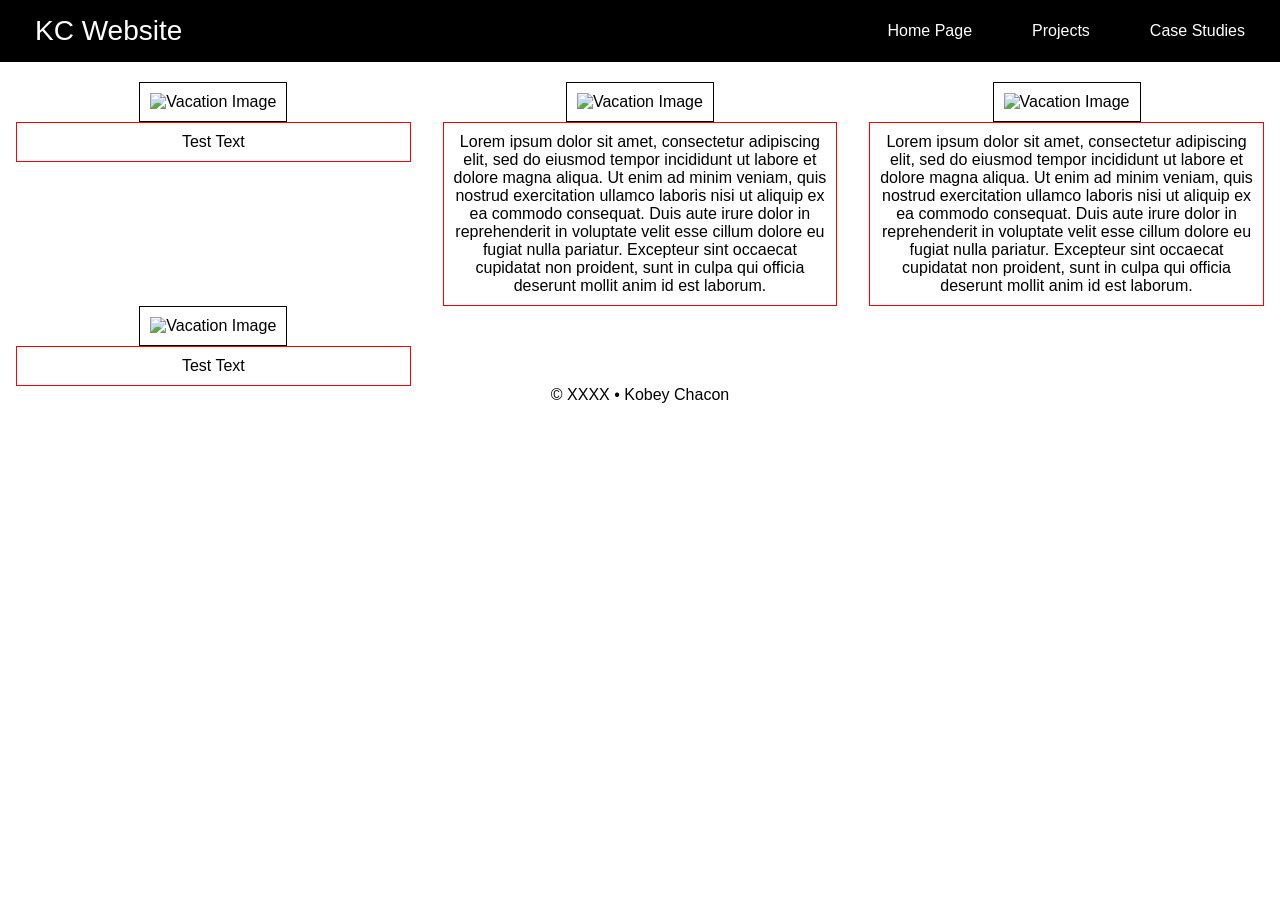
==== index.html @ fe21738c "Removed other pages to focus on home page, added basic image support, reintroduced column structure" ====
<!DOCTYPE html>
<html>
<!-- Write your comments here -->


<head>
    <meta name="viewport" content="width=device-width, initial-scale=1">
    <meta charset="UTF-8">
    <meta name="description" content="Kobey Chacon Digital Media Portfolio">
    <meta name="author" content="Kobey Chacon">
    <link rel="stylesheet" href="css/styles.css">
    <link rel="preconnect" href="https://fonts.googleapis.com">
    <link rel="preconnect" href="https://fonts.gstatic.com" crossorigin>
    <link href="https://fonts.googleapis.com/css2?family=Roboto:ital,wght@0,100..900;1,100..900&display=swap" rel="stylesheet">
</head>
<!-- Write your comments here -->

<body>
<header>   
<nav class ="responsive-nav">
  <a href="#" class="nav-branding">KC Website</a>

<ul class="nav-menu">
    <li class="nav-item"><a href="index.html">Home Page</a></li>
    <li class="nav-item"><a href="#">Projects</a></li>
    <li class="nav-item"><a href="#">Case Studies</a></li>
    </ul>    

    <div class="nav-toggle">
        <span class="bar"></span>
        <span class="bar"></span>
        <span class="bar"></span>

    </div>
</nav>
</header>

<div class="row">

  <div class="column">
      <img src="c:\Users\viewt\OneDrive\Pictures\DWDD2520 National Park Images\heroimage.jpg" alt="Vacation Image">
    <p>Test Text</p>
</div>

<div class="column">
      <img src="c:\Users\viewt\OneDrive\Pictures\DWDD2520 National Park Images\heroimage.jpg" alt="Vacation Image">
    <p>Lorem ipsum dolor sit amet, consectetur adipiscing elit, sed do eiusmod tempor incididunt ut labore et dolore magna aliqua. 
        Ut enim ad minim veniam, quis nostrud exercitation ullamco laboris nisi ut aliquip ex ea commodo consequat. 
        Duis aute irure dolor in reprehenderit in voluptate velit esse cillum dolore eu fugiat nulla pariatur. 
        Excepteur sint occaecat cupidatat non proident, sunt in culpa qui officia deserunt mollit anim id est laborum.</p>
</div>

  <div class="column"> 
    <img src="c:\Users\viewt\OneDrive\Pictures\DWDD2520 National Park Images\heroimage.jpg" alt="Vacation Image">
     <p>Lorem ipsum dolor sit amet, consectetur adipiscing elit, sed do eiusmod tempor incididunt ut labore et dolore magna aliqua.
         Ut enim ad minim veniam, quis nostrud exercitation ullamco laboris nisi ut aliquip ex ea commodo consequat. 
         Duis aute irure dolor in reprehenderit in voluptate velit esse cillum dolore eu fugiat nulla pariatur. 
         Excepteur sint occaecat cupidatat non proident, sunt in culpa qui officia deserunt mollit anim id est laborum.</p>
    </div>

    <div class="column">
      <img src="c:\Users\viewt\OneDrive\Pictures\DWDD2520 National Park Images\heroimage.jpg" alt="Vacation Image">
    <p>Test Text</p>
  </div>
</div>



<footer>
<p>&copy; <span id="year">XXXX</span> &bull; Kobey Chacon</p>
</footer>

<script src="js/scripts.js"></script>

</body>
</html>
<!-- Write your comments here -->
---- css/styles.css ----
/* Universal Properties*/

*{
  box-sizing: border-box;
  margin: 0;
  padding: 0;
}

header{
  background-color: rgb(0, 0, 0);
  color: rgb(255, 255, 255);
  padding: 15px;
  margin-bottom: 20px;
}

body{
   font-size: 14px;
}

p{
     margin: 0 16px;
}

 a{
  text-decoration: none;
      color: rgb(255, 255, 255);
 }

 a:hover{
    color: rgb(60, 0, 255);
 }

 li{
  list-style-type: none;
 }

 img{
  width: 75%;
  height: auto;
   border: 1px solid rgb(255, 0, 0);
 }

 .responsive-nav{
  background-color: rgb(0, 0, 0);
  display: flex;
  justify-content: space-between;
  align-items: center;
  padding: 0 20px;
 }

 .nav-menu{
  display: flex;
  justify-content: space-between;
  align-items: center;
  gap: 60px;
 }

 .nav-branding{
  font-size: 1.75rem;
 }
 
 .nav-link{
  transition: 0.7s ease;
 }

 .nav-toggle{
  display: none;
 }

 .bar{
  display: block;
  width: 25px;
  height: 3px;
  margin: 5px auto;
  -webkit-transition: all 0.3s ease-in-out;
  transition: all 0.3s ease-in-out;
  background-color: rgb(255, 255, 255);
 }

 .column p{
  padding: 10px;
    border: 1px solid rgb(255, 0, 0);
 }

 .column img{
  padding: 10px;
    border: 1px solid rgb(0, 0, 0);
 }

.row{
  text-align: center;
}

 .row:after {
  content: "";
  display: table;
  clear: both;
}


/* Hamburger Menu CSS*/
@media(max-width: 768px){
  .nav-toggle{
    display: block;
  }

  .nav-toggle.active .bar:nth-child(2){
    opacity: 0;
  }

  .nav-toggle.active .bar:nth-child(1){
    transform: translateY(8px) rotate(45deg);
  }

   .nav-toggle.active .bar:nth-child(3){
    transform: translateY(-8px) rotate(-45deg);
  }

  .nav-menu{
    position: fixed;
    left: -100%;
    top: 60px;
    gap: 0px;
    flex-direction: column;
    background-color: rgb(0, 0, 0);
    width: 100%;
    text-align: center;
    transition: 0.3s;
  }

  .nav-item{
    margin: 16px 0;
  }

  .nav-menu.active{
    left: 0;
  }
}


/* Mobile Device CSS*/
header{
    display: grid;
}

@media screen and (max-width: 480px) {

.column {
  width: 100%;
}
}

body {
    font-family: 'Roboto Condensed', sans-serif;
    font-size: 16px;
}

ul {
  margin: 0;
  padding: 0;
}


footer{
  text-align: center;
}


/* Tablet Device CSS*/
@media screen and (min-width: 480px) and (max-width: 768px) {
    .column {
  width: 50%;
}
}


/* Desktop Device CSS*/
@media screen and (min-width: 768px){
   .nav-toggle{
    display: none;
  }

.column {
  width: 33.33%;
  float: left;
}
}
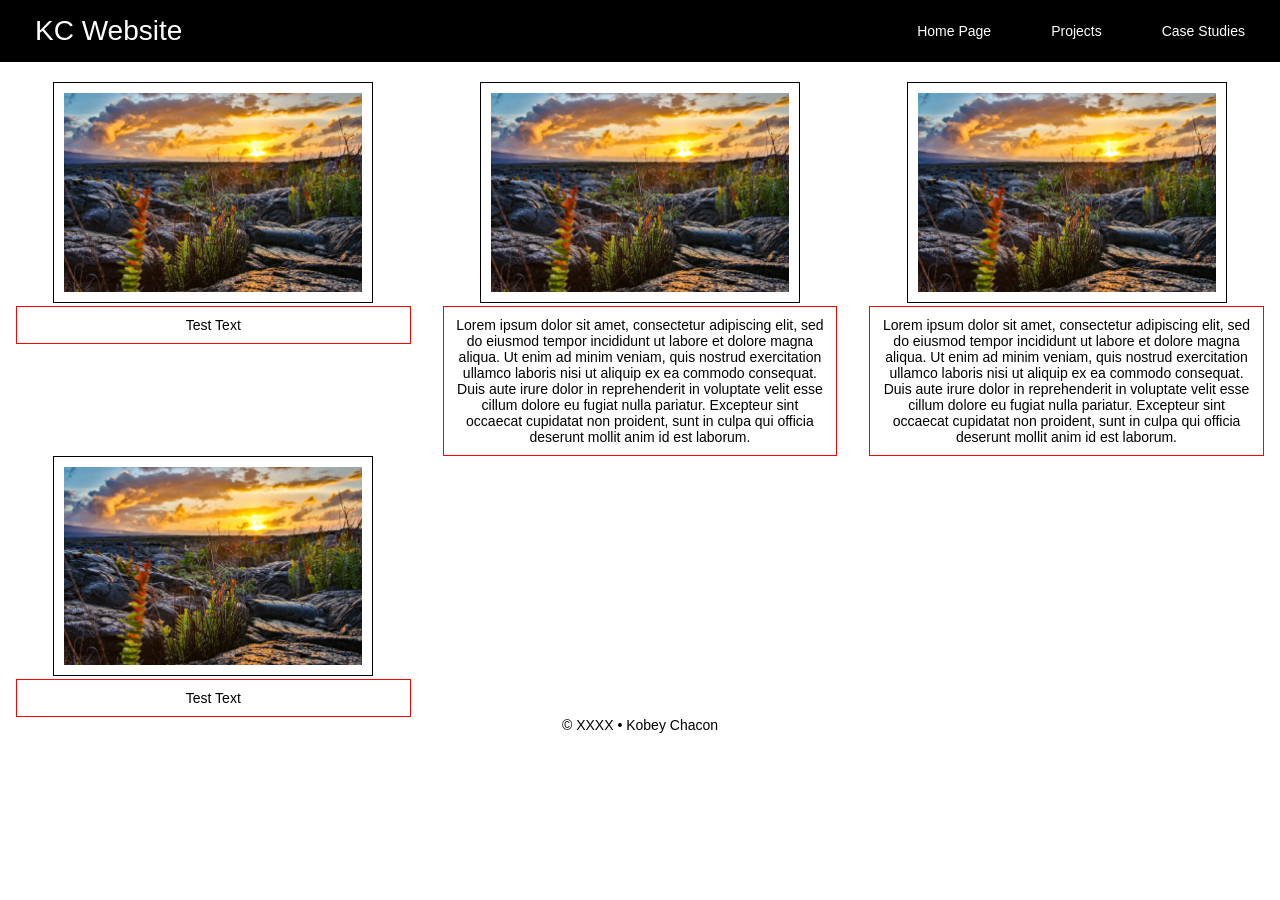
==== commit a026f971: "Implemented minor CSS fixes. Added image folder for easier uploading" ====
--- a/index.html
+++ b/index.html
@@ -38,12 +38,12 @@
 <div class="row">
 
   <div class="column">
-      <img src="c:\Users\viewt\OneDrive\Pictures\DWDD2520 National Park Images\heroimage.jpg" alt="Vacation Image">
+      <img src="images/heroimage.jpg" alt="Vacation Image">
     <p>Test Text</p>
 </div>
 
 <div class="column">
-      <img src="c:\Users\viewt\OneDrive\Pictures\DWDD2520 National Park Images\heroimage.jpg" alt="Vacation Image">
+        <img src="images/heroimage.jpg" alt="Vacation Image">
     <p>Lorem ipsum dolor sit amet, consectetur adipiscing elit, sed do eiusmod tempor incididunt ut labore et dolore magna aliqua. 
         Ut enim ad minim veniam, quis nostrud exercitation ullamco laboris nisi ut aliquip ex ea commodo consequat. 
         Duis aute irure dolor in reprehenderit in voluptate velit esse cillum dolore eu fugiat nulla pariatur. 
@@ -51,7 +51,7 @@
 </div>
 
   <div class="column"> 
-    <img src="c:\Users\viewt\OneDrive\Pictures\DWDD2520 National Park Images\heroimage.jpg" alt="Vacation Image">
+         <img src="images/heroimage.jpg" alt="Vacation Image">
      <p>Lorem ipsum dolor sit amet, consectetur adipiscing elit, sed do eiusmod tempor incididunt ut labore et dolore magna aliqua.
          Ut enim ad minim veniam, quis nostrud exercitation ullamco laboris nisi ut aliquip ex ea commodo consequat. 
          Duis aute irure dolor in reprehenderit in voluptate velit esse cillum dolore eu fugiat nulla pariatur. 
@@ -59,7 +59,7 @@
     </div>
 
     <div class="column">
-      <img src="c:\Users\viewt\OneDrive\Pictures\DWDD2520 National Park Images\heroimage.jpg" alt="Vacation Image">
+      <img src="images/heroimage.jpg" alt="Vacation Image">
     <p>Test Text</p>
   </div>
 </div>
--- a/css/styles.css
+++ b/css/styles.css
@@ -13,8 +13,9 @@
   margin-bottom: 20px;
 }
 
-body{
-   font-size: 14px;
+body {
+    font-family: 'Roboto Condensed', sans-serif;
+    font-size: 14px;
 }
 
 p{
@@ -30,9 +31,13 @@
     color: rgb(60, 0, 255);
  }
 
- li{
+
+ ul {
   list-style-type: none;
- }
+  margin: 0;
+  padding: 0;
+}
+
 
  img{
   width: 75%;
@@ -59,7 +64,7 @@
   font-size: 1.75rem;
  }
  
- .nav-link{
+ .nav-item{
   transition: 0.7s ease;
  }
 
@@ -143,21 +148,12 @@
     display: grid;
 }
 
-@media screen and (max-width: 480px) {
+@media screen and (max-width: 479px) {
 
 .column {
   width: 100%;
+  float: left;
 }
-}
-
-body {
-    font-family: 'Roboto Condensed', sans-serif;
-    font-size: 16px;
-}
-
-ul {
-  margin: 0;
-  padding: 0;
 }
 
 
@@ -167,9 +163,10 @@
 
 
 /* Tablet Device CSS*/
-@media screen and (min-width: 480px) and (max-width: 768px) {
+@media screen and (min-width: 480px) and (max-width: 767px) {
     .column {
   width: 50%;
+  float: left;
 }
 }
 
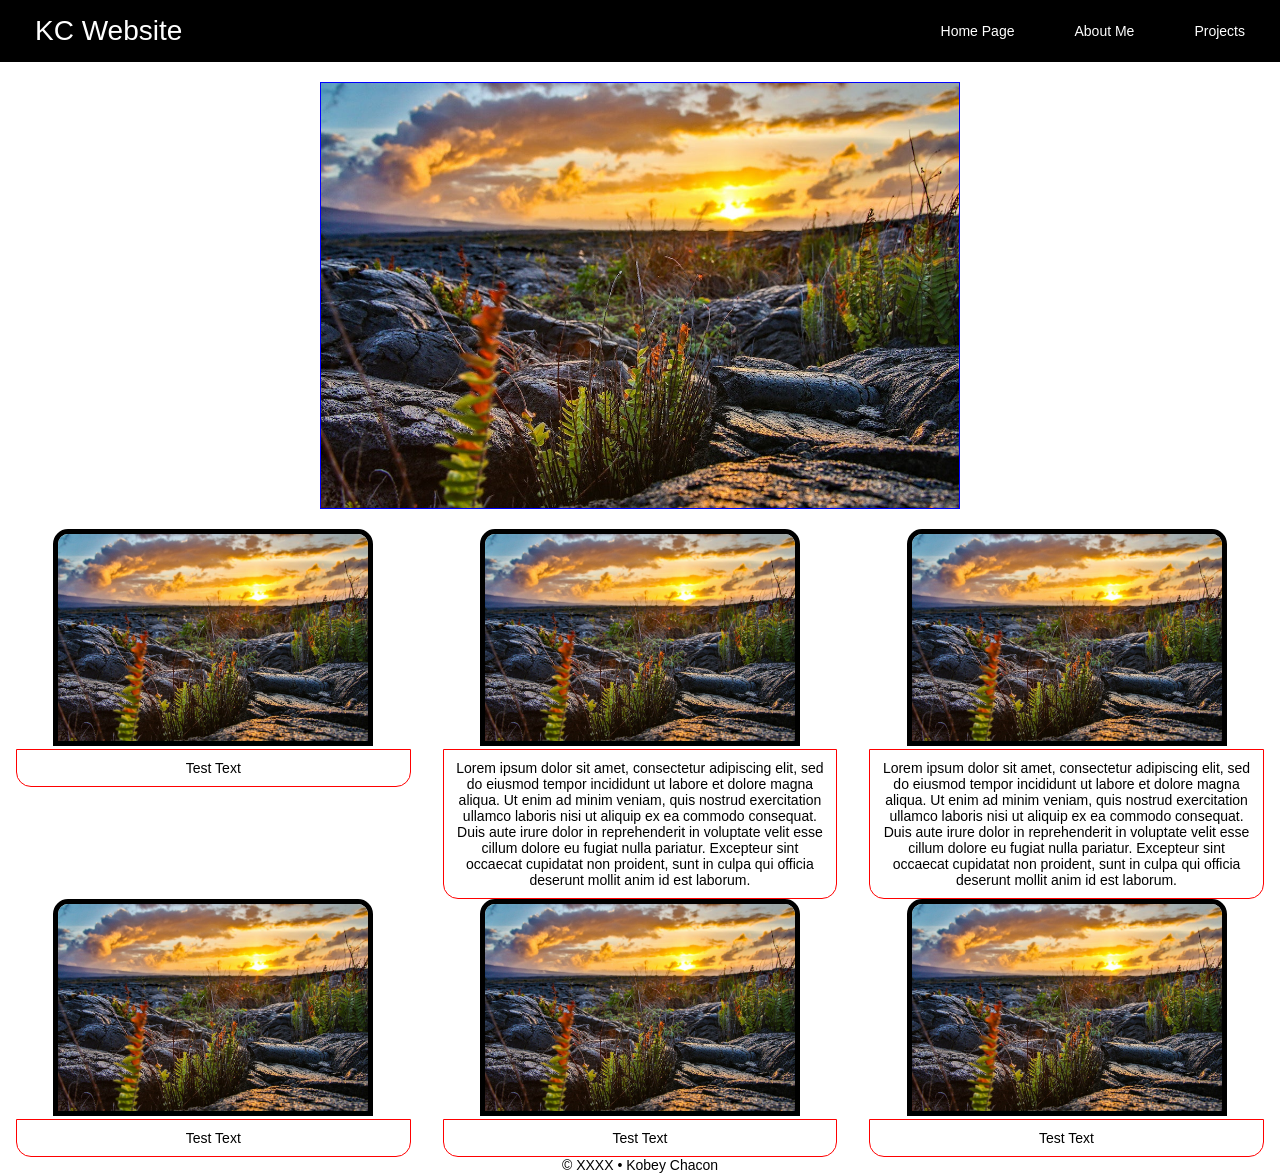
==== commit 4c57c607: "Focused on CSS edits for better formatting." ====
--- a/index.html
+++ b/index.html
@@ -1,7 +1,5 @@
 <!DOCTYPE html>
 <html>
-<!-- Write your comments here -->
-
 
 <head>
     <meta name="viewport" content="width=device-width, initial-scale=1">
@@ -13,17 +11,16 @@
     <link rel="preconnect" href="https://fonts.gstatic.com" crossorigin>
     <link href="https://fonts.googleapis.com/css2?family=Roboto:ital,wght@0,100..900;1,100..900&display=swap" rel="stylesheet">
 </head>
-<!-- Write your comments here -->
 
 <body>
 <header>   
 <nav class ="responsive-nav">
-  <a href="#" class="nav-branding">KC Website</a>
+  <a href="index.html" class="nav-branding">KC Website</a>
 
 <ul class="nav-menu">
     <li class="nav-item"><a href="index.html">Home Page</a></li>
-    <li class="nav-item"><a href="#">Projects</a></li>
-    <li class="nav-item"><a href="#">Case Studies</a></li>
+      <li class="nav-item"><a href="#">About Me</a></li>
+        <li class="nav-item"><a href="#">Projects</a></li>
     </ul>    
 
     <div class="nav-toggle">
@@ -35,15 +32,17 @@
 </nav>
 </header>
 
+      <img class="hero-image" src="images/placeholder.jpg" alt="Vacation Image" >
+
 <div class="row">
 
   <div class="column">
-      <img src="images/heroimage.jpg" alt="Vacation Image">
+      <img src="images/placeholder.jpg" alt="Vacation Image">
     <p>Test Text</p>
 </div>
 
 <div class="column">
-        <img src="images/heroimage.jpg" alt="Vacation Image">
+        <img src="images/placeholder.jpg" alt="Vacation Image">
     <p>Lorem ipsum dolor sit amet, consectetur adipiscing elit, sed do eiusmod tempor incididunt ut labore et dolore magna aliqua. 
         Ut enim ad minim veniam, quis nostrud exercitation ullamco laboris nisi ut aliquip ex ea commodo consequat. 
         Duis aute irure dolor in reprehenderit in voluptate velit esse cillum dolore eu fugiat nulla pariatur. 
@@ -51,7 +50,7 @@
 </div>
 
   <div class="column"> 
-         <img src="images/heroimage.jpg" alt="Vacation Image">
+         <img src="images/placeholder.jpg" alt="Vacation Image">
      <p>Lorem ipsum dolor sit amet, consectetur adipiscing elit, sed do eiusmod tempor incididunt ut labore et dolore magna aliqua.
          Ut enim ad minim veniam, quis nostrud exercitation ullamco laboris nisi ut aliquip ex ea commodo consequat. 
          Duis aute irure dolor in reprehenderit in voluptate velit esse cillum dolore eu fugiat nulla pariatur. 
@@ -59,12 +58,20 @@
     </div>
 
     <div class="column">
-      <img src="images/heroimage.jpg" alt="Vacation Image">
+      <img src="images/placeholder.jpg" alt="Vacation Image">
+    <p>Test Text</p>
+  </div>
+
+  <div class="column">
+      <img src="images/placeholder.jpg" alt="Vacation Image">
+    <p>Test Text</p>
+  </div>
+
+  <div class="column">
+      <img src="images/placeholder.jpg" alt="Vacation Image">
     <p>Test Text</p>
   </div>
 </div>
-
-
 
 <footer>
 <p>&copy; <span id="year">XXXX</span> &bull; Kobey Chacon</p>
--- a/css/styles.css
+++ b/css/styles.css
@@ -45,6 +45,17 @@
    border: 1px solid rgb(255, 0, 0);
  }
 
+ .hero-image{
+  display: block;
+  margin-left: auto;
+  margin-right: auto;
+  margin-bottom: 20px;
+  margin-top: 0px;
+  width: 50%; 
+  border: 1px solid rgb(0, 0, 255);
+ }
+
+ /* Responsive Navigation Properties*/
  .responsive-nav{
   background-color: rgb(0, 0, 0);
   display: flex;
@@ -83,13 +94,16 @@
  }
 
  .column p{
+  margin: 10 0 0 0px;
   padding: 10px;
-    border: 1px solid rgb(255, 0, 0);
+  border: 1px solid rgb(255, 0, 0);
+  border-radius: 0 0 15px 15px;
  }
 
  .column img{
-  padding: 10px;
-    border: 1px solid rgb(0, 0, 0);
+  margin: 10 -20px 0px;
+    border: 5px solid rgb(0, 0, 0);
+      border-radius: 15px 15px 0 0;
  }
 
 .row{
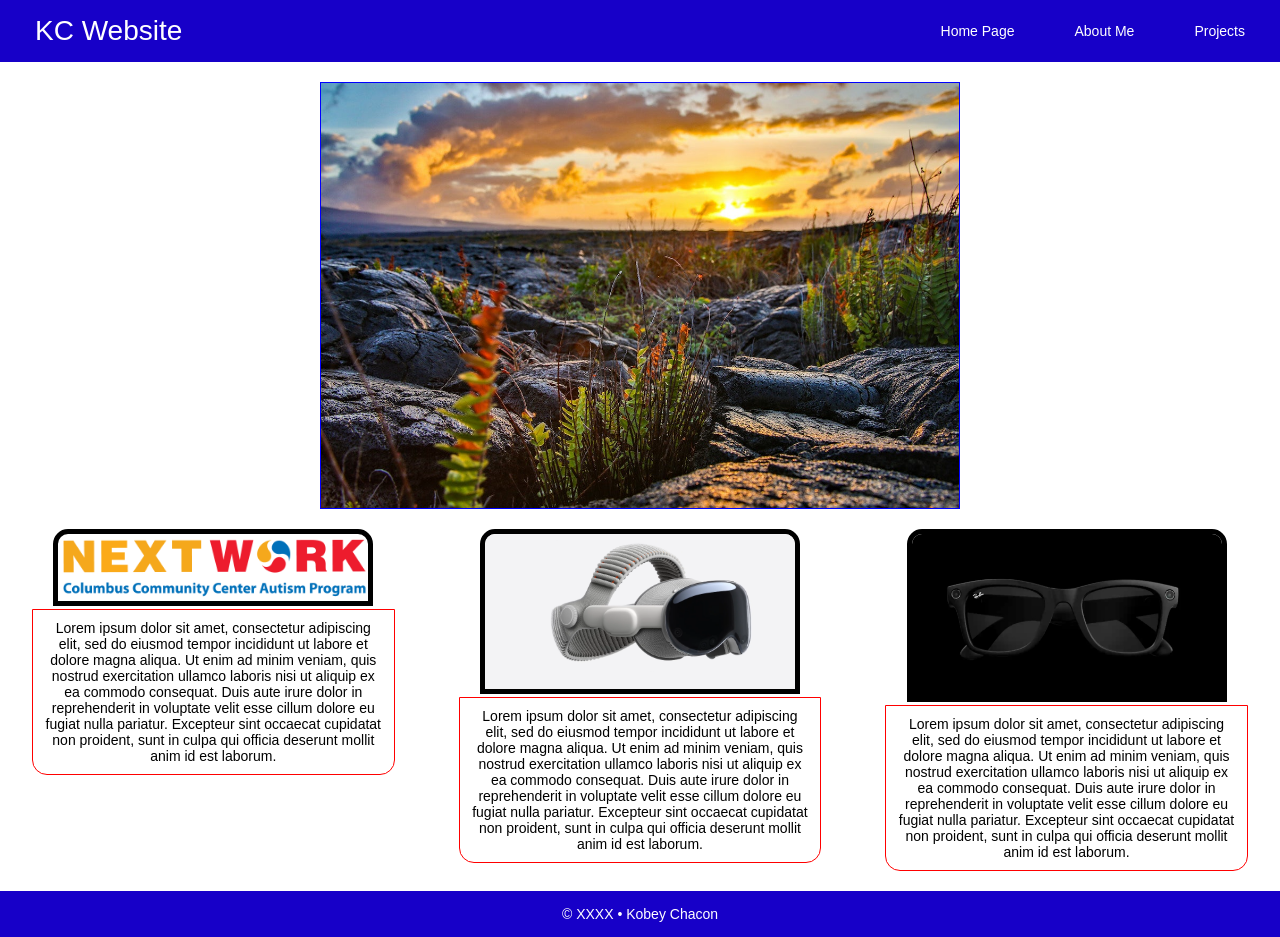
==== commit 899ac073: "Added extra images for upcoming projects" ====
--- a/index.html
+++ b/index.html
@@ -37,12 +37,15 @@
 <div class="row">
 
   <div class="column">
-      <img src="images/placeholder.jpg" alt="Vacation Image">
-    <p>Test Text</p>
+      <img src="images/nextworklogo.png" alt="NextWork Image">
+    <p>Lorem ipsum dolor sit amet, consectetur adipiscing elit, sed do eiusmod tempor incididunt ut labore et dolore magna aliqua. 
+        Ut enim ad minim veniam, quis nostrud exercitation ullamco laboris nisi ut aliquip ex ea commodo consequat. 
+        Duis aute irure dolor in reprehenderit in voluptate velit esse cillum dolore eu fugiat nulla pariatur. 
+        Excepteur sint occaecat cupidatat non proident, sunt in culpa qui officia deserunt mollit anim id est laborum.</p>
 </div>
 
 <div class="column">
-        <img src="images/placeholder.jpg" alt="Vacation Image">
+             <img src="images/AppleVisionPro.png" alt="Apple Vision Pro Image">
     <p>Lorem ipsum dolor sit amet, consectetur adipiscing elit, sed do eiusmod tempor incididunt ut labore et dolore magna aliqua. 
         Ut enim ad minim veniam, quis nostrud exercitation ullamco laboris nisi ut aliquip ex ea commodo consequat. 
         Duis aute irure dolor in reprehenderit in voluptate velit esse cillum dolore eu fugiat nulla pariatur. 
@@ -50,27 +53,13 @@
 </div>
 
   <div class="column"> 
-         <img src="images/placeholder.jpg" alt="Vacation Image">
+        <img src="images/RaybanGlasses.JPEG" alt="Ray-Ban Glasses">
      <p>Lorem ipsum dolor sit amet, consectetur adipiscing elit, sed do eiusmod tempor incididunt ut labore et dolore magna aliqua.
          Ut enim ad minim veniam, quis nostrud exercitation ullamco laboris nisi ut aliquip ex ea commodo consequat. 
          Duis aute irure dolor in reprehenderit in voluptate velit esse cillum dolore eu fugiat nulla pariatur. 
          Excepteur sint occaecat cupidatat non proident, sunt in culpa qui officia deserunt mollit anim id est laborum.</p>
     </div>
 
-    <div class="column">
-      <img src="images/placeholder.jpg" alt="Vacation Image">
-    <p>Test Text</p>
-  </div>
-
-  <div class="column">
-      <img src="images/placeholder.jpg" alt="Vacation Image">
-    <p>Test Text</p>
-  </div>
-
-  <div class="column">
-      <img src="images/placeholder.jpg" alt="Vacation Image">
-    <p>Test Text</p>
-  </div>
 </div>
 
 <footer>
@@ -78,7 +67,6 @@
 </footer>
 
 <script src="js/scripts.js"></script>
-
 </body>
 </html>
 <!-- Write your comments here -->
--- a/css/styles.css
+++ b/css/styles.css
@@ -7,7 +7,7 @@
 }
 
 header{
-  background-color: rgb(0, 0, 0);
+  background-color: rgb(23, 0, 200);
   color: rgb(255, 255, 255);
   padding: 15px;
   margin-bottom: 20px;
@@ -16,10 +16,12 @@
 body {
     font-family: 'Roboto Condensed', sans-serif;
     font-size: 14px;
+    color: rgba(0, 0, 0, .7);
 }
 
 p{
-     margin: 0 16px;
+     margin: 0 32px;
+     color: rgb(0, 0, 0);
 }
 
  a{
@@ -28,7 +30,8 @@
  }
 
  a:hover{
-    color: rgb(60, 0, 255);
+    color: rgb(0, 0, 0);
+    text-decoration: bold;
  }
 
 
@@ -41,8 +44,18 @@
 
  img{
   width: 75%;
-  height: auto;
    border: 1px solid rgb(255, 0, 0);
+ }
+
+ footer{
+  background-color: rgb(23, 0, 200);
+  color: rgb(255, 255, 255);
+  padding: 15px;
+  margin-top: 20px;
+ }
+
+ footer p{
+   color: rgb(255, 255, 255);
  }
 
  .hero-image{
@@ -57,7 +70,7 @@
 
  /* Responsive Navigation Properties*/
  .responsive-nav{
-  background-color: rgb(0, 0, 0);
+  background-color: rgb(23, 0, 200);
   display: flex;
   justify-content: space-between;
   align-items: center;
@@ -91,6 +104,10 @@
   -webkit-transition: all 0.3s ease-in-out;
   transition: all 0.3s ease-in-out;
   background-color: rgb(255, 255, 255);
+ }
+ 
+ .column{
+  color:rgba(255, 255, 255, .5)
  }
 
  .column p{
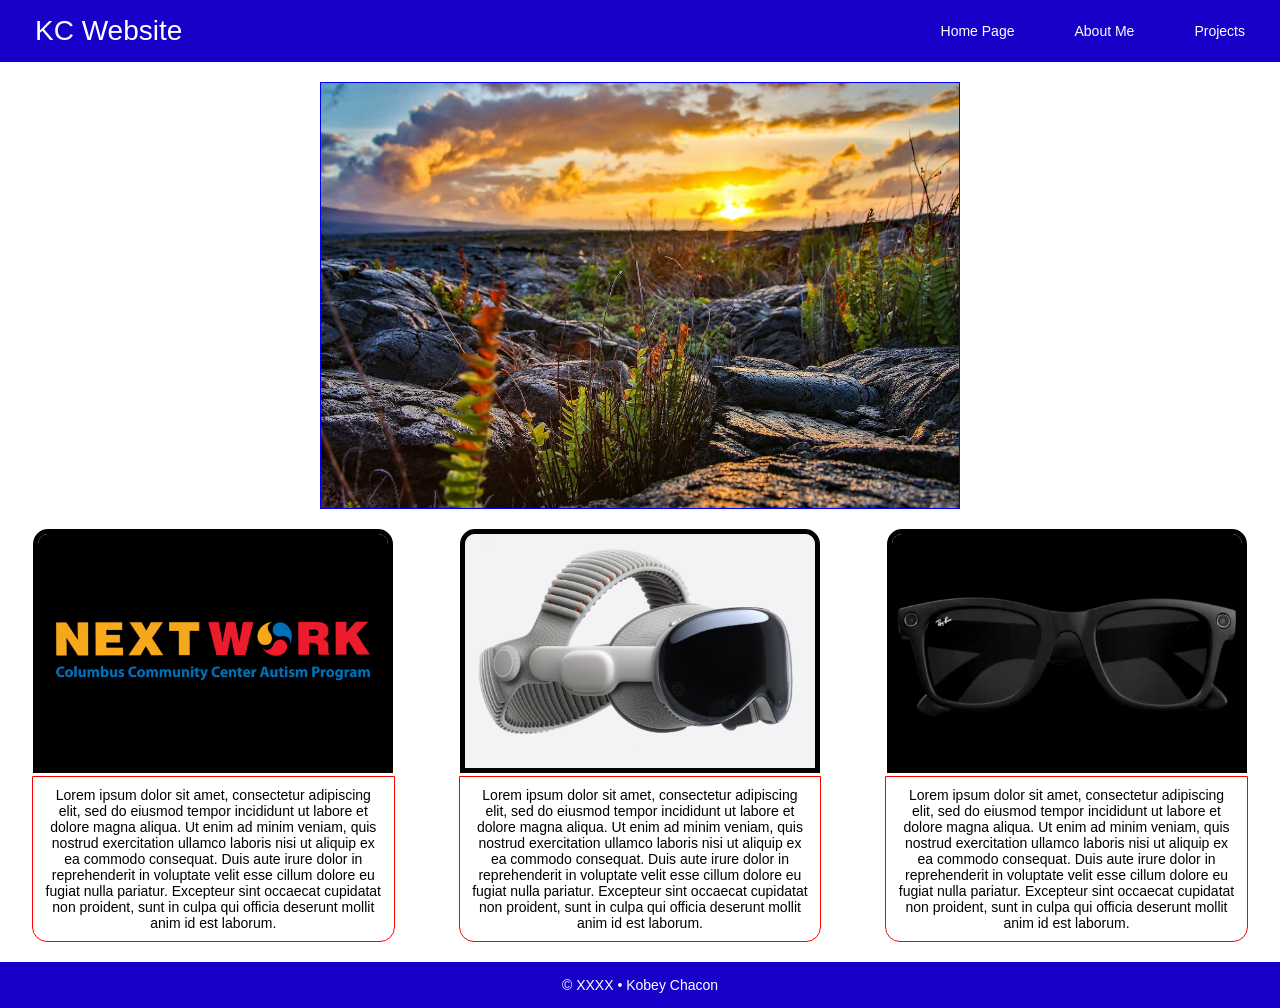
==== commit b51396d0: "Created standardized image size of 1080x720" ====
--- a/index.html
+++ b/index.html
@@ -37,7 +37,7 @@
 <div class="row">
 
   <div class="column">
-      <img src="images/nextworklogo.png" alt="NextWork Image">
+      <img class="case-study" src="images/NextworkLogoEdit.png" alt="NextWork Image">
     <p>Lorem ipsum dolor sit amet, consectetur adipiscing elit, sed do eiusmod tempor incididunt ut labore et dolore magna aliqua. 
         Ut enim ad minim veniam, quis nostrud exercitation ullamco laboris nisi ut aliquip ex ea commodo consequat. 
         Duis aute irure dolor in reprehenderit in voluptate velit esse cillum dolore eu fugiat nulla pariatur. 
@@ -45,7 +45,7 @@
 </div>
 
 <div class="column">
-             <img src="images/AppleVisionPro.png" alt="Apple Vision Pro Image">
+             <img class="case-study" src="images/AppleVisionProEdit.png" alt="Apple Vision Pro Image">
     <p>Lorem ipsum dolor sit amet, consectetur adipiscing elit, sed do eiusmod tempor incididunt ut labore et dolore magna aliqua. 
         Ut enim ad minim veniam, quis nostrud exercitation ullamco laboris nisi ut aliquip ex ea commodo consequat. 
         Duis aute irure dolor in reprehenderit in voluptate velit esse cillum dolore eu fugiat nulla pariatur. 
@@ -53,7 +53,7 @@
 </div>
 
   <div class="column"> 
-        <img src="images/RaybanGlasses.JPEG" alt="Ray-Ban Glasses">
+        <img class="case-study" src="images/MetaVisionEdit.png" alt="Ray-Ban Glasses">
      <p>Lorem ipsum dolor sit amet, consectetur adipiscing elit, sed do eiusmod tempor incididunt ut labore et dolore magna aliqua.
          Ut enim ad minim veniam, quis nostrud exercitation ullamco laboris nisi ut aliquip ex ea commodo consequat. 
          Duis aute irure dolor in reprehenderit in voluptate velit esse cillum dolore eu fugiat nulla pariatur. 
--- a/css/styles.css
+++ b/css/styles.css
@@ -68,6 +68,7 @@
   border: 1px solid rgb(0, 0, 255);
  }
 
+
  /* Responsive Navigation Properties*/
  .responsive-nav{
   background-color: rgb(23, 0, 200);
@@ -119,8 +120,10 @@
 
  .column img{
   margin: 10 -20px 0px;
-    border: 5px solid rgb(0, 0, 0);
-      border-radius: 15px 15px 0 0;
+  border: 5px solid rgb(0, 0, 0);
+  border-radius: 15px 15px 0 0;
+  width: 360px; 
+  height: auto;
  }
 
 .row{
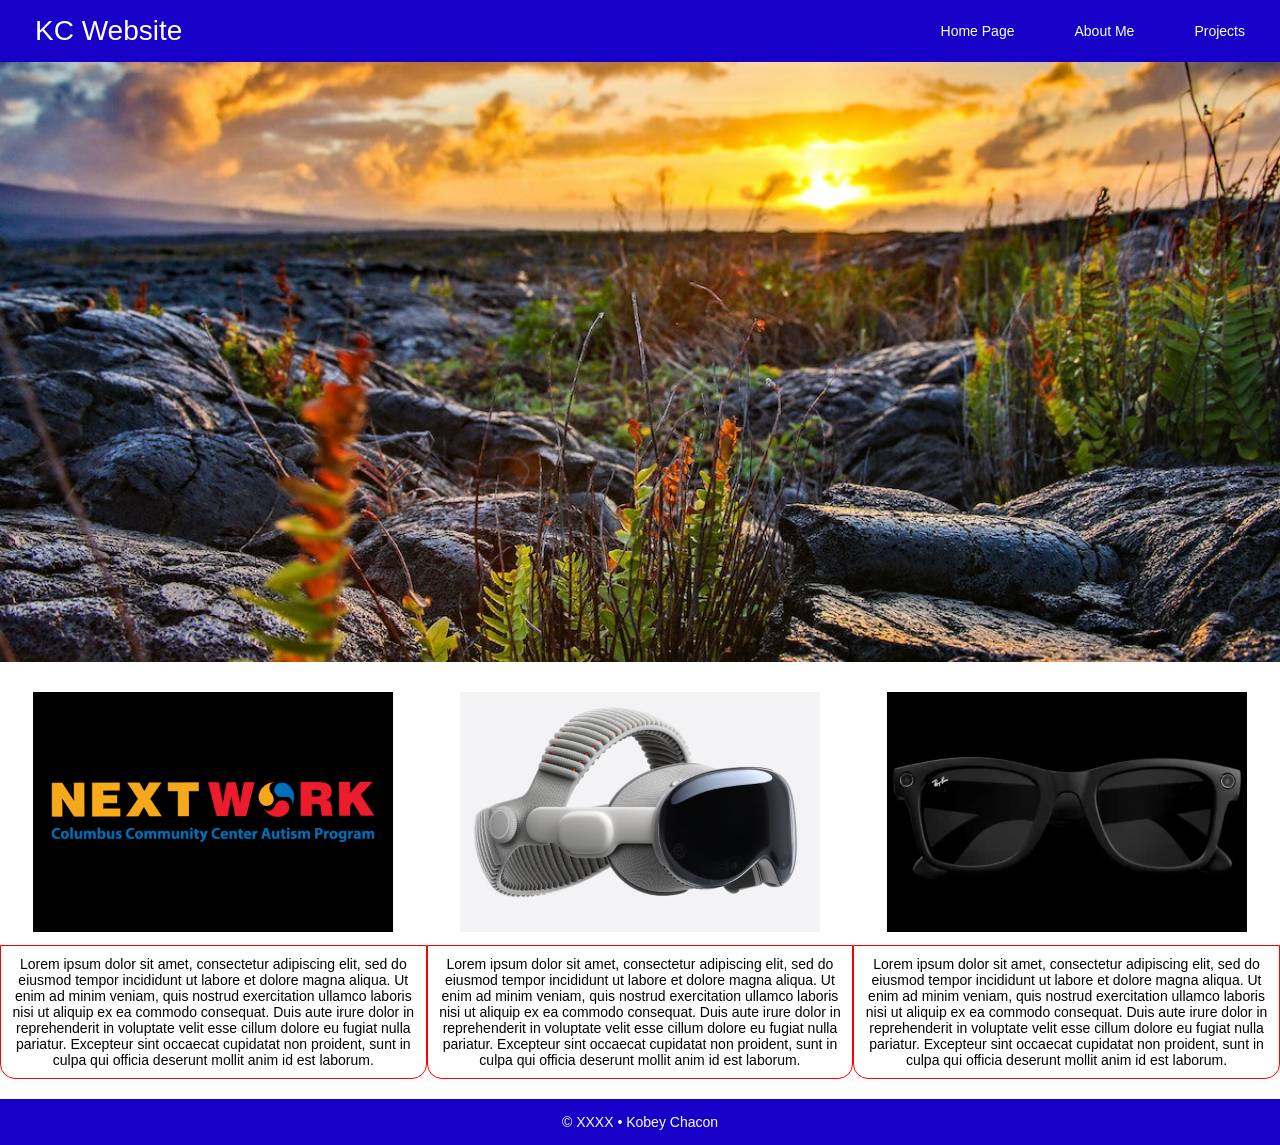
==== commit 9ac81d7f: "Minor visual edits" ====
--- a/index.html
+++ b/index.html
@@ -33,6 +33,7 @@
 </header>
 
       <img class="hero-image" src="images/placeholder.jpg" alt="Vacation Image" >
+
 
 <div class="row">
 
--- a/css/styles.css
+++ b/css/styles.css
@@ -10,7 +10,6 @@
   background-color: rgb(23, 0, 200);
   color: rgb(255, 255, 255);
   padding: 15px;
-  margin-bottom: 20px;
 }
 
 body {
@@ -30,7 +29,7 @@
  }
 
  a:hover{
-    color: rgb(0, 0, 0);
+    color: rgb(255, 0, 0);
     text-decoration: bold;
  }
 
@@ -43,8 +42,8 @@
 
 
  img{
-  width: 75%;
-   border: 1px solid rgb(255, 0, 0);
+  max-width: 100%;
+  height: auto;
  }
 
  footer{
@@ -60,12 +59,11 @@
 
  .hero-image{
   display: block;
-  margin-left: auto;
-  margin-right: auto;
-  margin-bottom: 20px;
-  margin-top: 0px;
-  width: 50%; 
-  border: 1px solid rgb(0, 0, 255);
+  margin: 0 0 30px;
+  width: 100%; 
+  height: auto;
+  max-height: 600px;
+  object-fit: cover;
  }
 
 
@@ -112,18 +110,10 @@
  }
 
  .column p{
-  margin: 10 0 0 0px;
+  margin: 10px 0 0 0px;
   padding: 10px;
   border: 1px solid rgb(255, 0, 0);
   border-radius: 0 0 15px 15px;
- }
-
- .column img{
-  margin: 10 -20px 0px;
-  border: 5px solid rgb(0, 0, 0);
-  border-radius: 15px 15px 0 0;
-  width: 360px; 
-  height: auto;
  }
 
 .row{
@@ -188,6 +178,13 @@
   width: 100%;
   float: left;
 }
+
+.column img{
+  margin: 10 -20px 0px;
+  width: 180px; 
+  height: auto;
+ }
+
 }
 
 
@@ -202,6 +199,12 @@
   width: 50%;
   float: left;
 }
+
+.column img{
+  margin: 10 -20px 0px;
+  width: 240px; 
+  height: auto;
+ }
 }
 
 
@@ -215,4 +218,11 @@
   width: 33.33%;
   float: left;
 }
+
+.column img{
+  margin: 10 -20px 0px;
+  width: 360px; 
+  height: auto;
+ }
+ 
 }
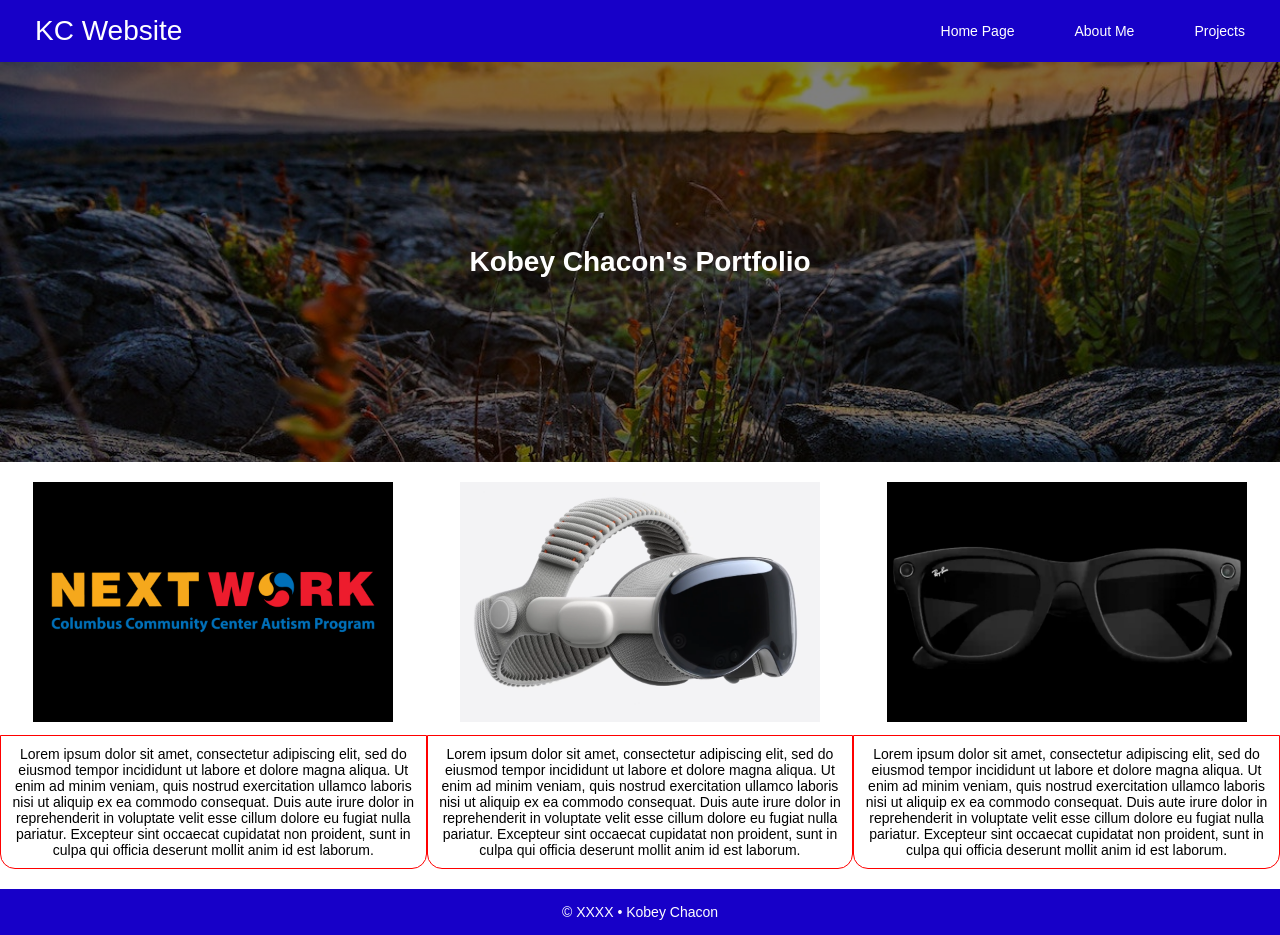
==== commit dc157a10: "Added hero image to main website." ====
--- a/index.html
+++ b/index.html
@@ -10,6 +10,7 @@
     <link rel="preconnect" href="https://fonts.googleapis.com">
     <link rel="preconnect" href="https://fonts.gstatic.com" crossorigin>
     <link href="https://fonts.googleapis.com/css2?family=Roboto:ital,wght@0,100..900;1,100..900&display=swap" rel="stylesheet">
+    <title>Kobey Chacon Digital Media Portfolio</title>
 </head>
 
 <body>
@@ -32,7 +33,11 @@
 </nav>
 </header>
 
-      <img class="hero-image" src="images/placeholder.jpg" alt="Vacation Image" >
+<div class="hero-image">
+    <div class="hero-text">
+        <h1>Kobey Chacon's Portfolio</h1>
+    </div>
+</div>
 
 
 <div class="row">
--- a/css/styles.css
+++ b/css/styles.css
@@ -58,13 +58,23 @@
  }
 
  .hero-image{
-  display: block;
-  margin: 0 0 30px;
-  width: 100%; 
-  height: auto;
-  max-height: 600px;
-  object-fit: cover;
- }
+  background-image: linear-gradient(rgba(0, 0, 0, 0.5), rgba(0, 0, 0, 0.5)),url("../images/placeholder.jpg");
+  height: 400px;
+  background-position: center;
+  background-repeat: no-repeat;
+  background-size: cover;
+  position: relative;
+  margin-bottom: 20px;
+ }
+
+ .hero-text {
+  text-align: center;
+  position: absolute;
+  top: 50%;
+  left: 50%;
+  transform: translate(-50%, -50%);
+  color: white;
+}
 
 
  /* Responsive Navigation Properties*/
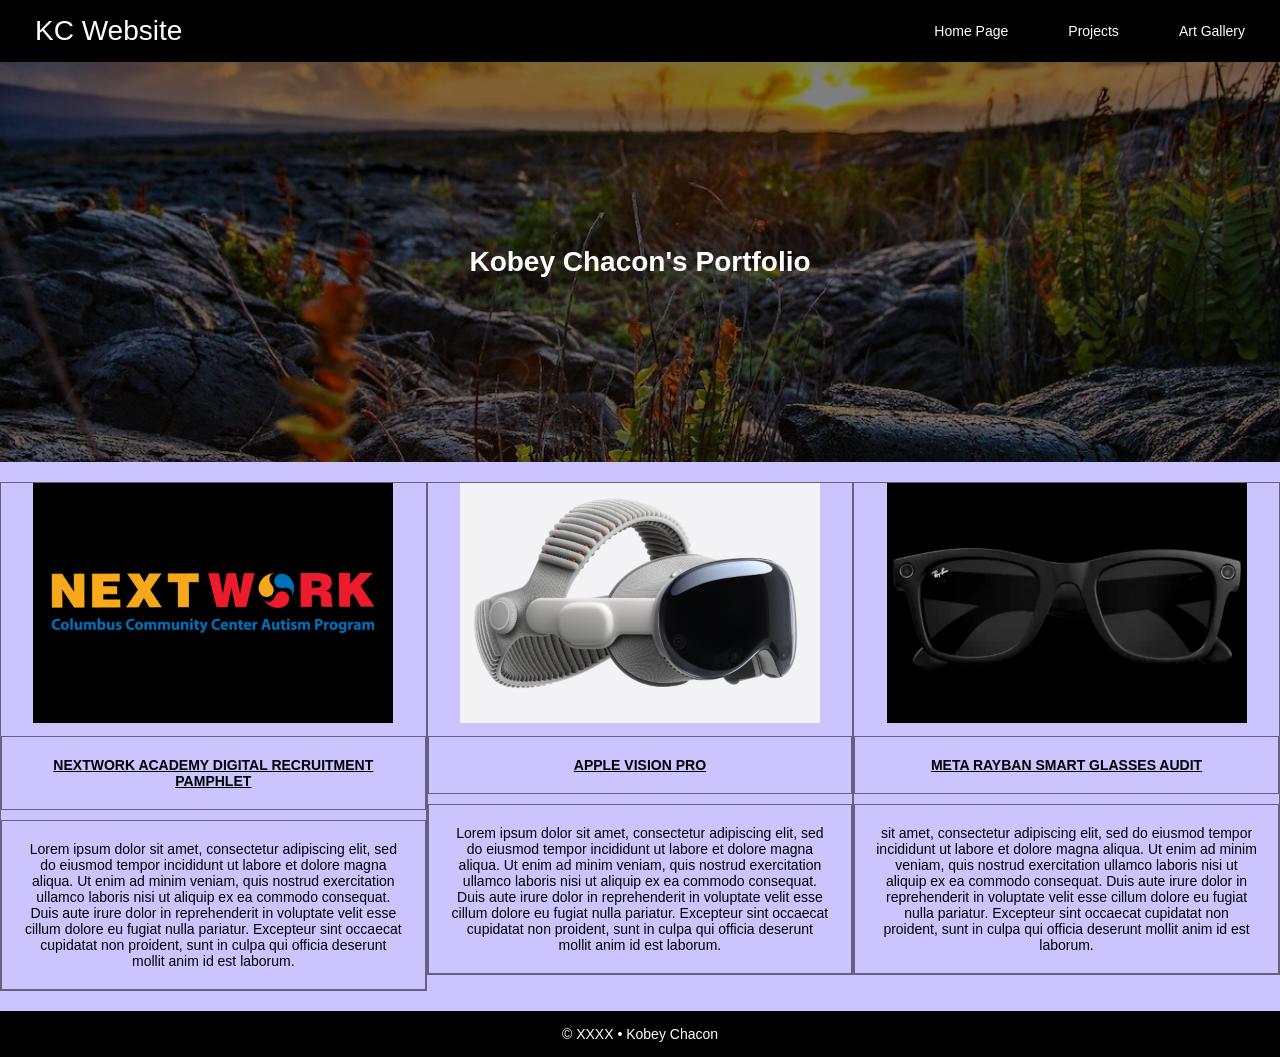
==== commit b173f967: "Created Photography Page and Folders" ====
--- a/index.html
+++ b/index.html
@@ -20,8 +20,8 @@
 
 <ul class="nav-menu">
     <li class="nav-item"><a href="index.html">Home Page</a></li>
-      <li class="nav-item"><a href="#">About Me</a></li>
-        <li class="nav-item"><a href="#">Projects</a></li>
+      <li class="nav-item"><a href="#">Projects</a></li>
+        <li class="nav-item"><a href="#">Art Gallery</a></li>
     </ul>    
 
     <div class="nav-toggle">
@@ -33,7 +33,7 @@
 </nav>
 </header>
 
-<div class="hero-image">
+<div class="index-hero-image">
     <div class="hero-text">
         <h1>Kobey Chacon's Portfolio</h1>
     </div>
@@ -44,6 +44,7 @@
 
   <div class="column">
       <img class="case-study" src="images/NextworkLogoEdit.png" alt="NextWork Image">
+           <p class="headline"> Nextwork Academy Digital Recruitment Pamphlet </p>
     <p>Lorem ipsum dolor sit amet, consectetur adipiscing elit, sed do eiusmod tempor incididunt ut labore et dolore magna aliqua. 
         Ut enim ad minim veniam, quis nostrud exercitation ullamco laboris nisi ut aliquip ex ea commodo consequat. 
         Duis aute irure dolor in reprehenderit in voluptate velit esse cillum dolore eu fugiat nulla pariatur. 
@@ -52,6 +53,7 @@
 
 <div class="column">
              <img class="case-study" src="images/AppleVisionProEdit.png" alt="Apple Vision Pro Image">
+                  <p class="headline"> Apple Vision Pro </p>
     <p>Lorem ipsum dolor sit amet, consectetur adipiscing elit, sed do eiusmod tempor incididunt ut labore et dolore magna aliqua. 
         Ut enim ad minim veniam, quis nostrud exercitation ullamco laboris nisi ut aliquip ex ea commodo consequat. 
         Duis aute irure dolor in reprehenderit in voluptate velit esse cillum dolore eu fugiat nulla pariatur. 
@@ -60,10 +62,11 @@
 
   <div class="column"> 
         <img class="case-study" src="images/MetaVisionEdit.png" alt="Ray-Ban Glasses">
-     <p>Lorem ipsum dolor sit amet, consectetur adipiscing elit, sed do eiusmod tempor incididunt ut labore et dolore magna aliqua.
+     <p class="headline"> Meta Rayban Smart Glasses Audit </p>
+     <p> sit amet, consectetur adipiscing elit, sed do eiusmod tempor incididunt ut labore et dolore magna aliqua.
          Ut enim ad minim veniam, quis nostrud exercitation ullamco laboris nisi ut aliquip ex ea commodo consequat. 
          Duis aute irure dolor in reprehenderit in voluptate velit esse cillum dolore eu fugiat nulla pariatur. 
-         Excepteur sint occaecat cupidatat non proident, sunt in culpa qui officia deserunt mollit anim id est laborum.</p>
+         Excepteur sint occaecat cupidatat non proident, sunt in culpa qui officia deserunt mollit anim id est laborum. </p>
     </div>
 
 </div>
--- a/css/styles.css
+++ b/css/styles.css
@@ -7,7 +7,7 @@
 }
 
 header{
-  background-color: rgb(23, 0, 200);
+  background-color: rgb(0, 0, 0);
   color: rgb(255, 255, 255);
   padding: 15px;
 }
@@ -15,6 +15,7 @@
 body {
     font-family: 'Roboto Condensed', sans-serif;
     font-size: 14px;
+    background-color: rgba(153, 139, 255, 0.5);
     color: rgba(0, 0, 0, .7);
 }
 
@@ -47,7 +48,7 @@
  }
 
  footer{
-  background-color: rgb(23, 0, 200);
+  background-color: rgb(0, 0, 0);
   color: rgb(255, 255, 255);
   padding: 15px;
   margin-top: 20px;
@@ -57,7 +58,7 @@
    color: rgb(255, 255, 255);
  }
 
- .hero-image{
+ .index-hero-image{
   background-image: linear-gradient(rgba(0, 0, 0, 0.5), rgba(0, 0, 0, 0.5)),url("../images/placeholder.jpg");
   height: 400px;
   background-position: center;
@@ -76,10 +77,17 @@
   color: white;
 }
 
+.headline{
+  text-align: center;
+  text-transform: uppercase;
+  text-decoration-line: underline;
+  font-weight: 800;
+}
+
 
  /* Responsive Navigation Properties*/
  .responsive-nav{
-  background-color: rgb(23, 0, 200);
+  background-color: rgb(0, 0, 0);
   display: flex;
   justify-content: space-between;
   align-items: center;
@@ -116,14 +124,14 @@
  }
  
  .column{
-  color:rgba(255, 255, 255, .5)
+  border: 1px solid rgba(0, 0, 0, .5);
+  
  }
 
  .column p{
   margin: 10px 0 0 0px;
-  padding: 10px;
-  border: 1px solid rgb(255, 0, 0);
-  border-radius: 0 0 15px 15px;
+  padding: 20px;
+  border: 1px solid rgba(0, 0, 0, .5);
  }
 
 .row{
